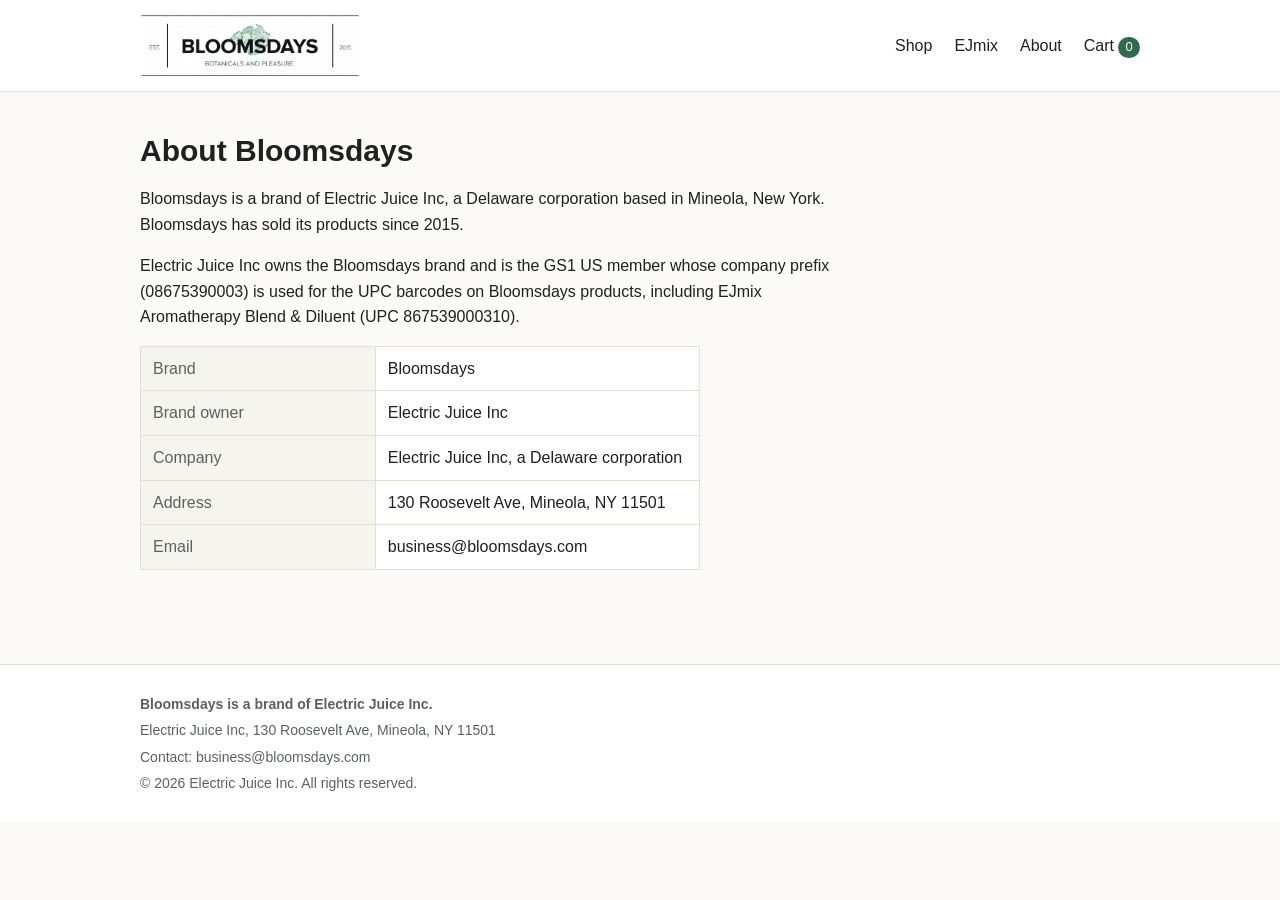
==== about.html @ 743840d2 "Bloomsdays site: EJmix and deodorant balms, checkout under maintenance Co-Authored-By: Claude Opus 5" ====
<!doctype html>
<html lang="en">
<head>
<meta charset="utf-8">
<meta name="viewport" content="width=device-width, initial-scale=1">
<title>About | Bloomsdays</title>
<meta name="description" content="About Bloomsdays, a brand of Electric Juice Inc.">
<link rel="stylesheet" href="assets/site.css">
<script src="assets/cart.js"></script>
</head>
<body>
<header class="site"><div class="wrap">
  <a class="logo" href="index.html"><img src="assets/bloomsdays-logo.jpg" alt="Bloomsdays, est. 2015"></a>
  <nav class="main">
    <a href="index.html">Shop</a>
    <a href="ejmix.html">EJmix</a>
    <a href="about.html">About</a>
    <a class="cart-link" href="cart.html">Cart<span id="cart-count">0</span></a>
  </nav>
</div></header>
<main><div class="wrap">

<div class="intro">
  <h1>About Bloomsdays</h1>
  <p>Bloomsdays is a brand of Electric Juice Inc, a Delaware corporation based in Mineola, New York. Bloomsdays has sold its products since 2015.</p>
  <p>Electric Juice Inc owns the Bloomsdays brand and is the GS1 US member whose company prefix (08675390003) is used for the UPC barcodes on Bloomsdays products, including EJmix Aromatherapy Blend &amp; Diluent (UPC 867539000310).</p>
  <table class="specs">
    <tr><th>Brand</th><td>Bloomsdays</td></tr>
    <tr><th>Brand owner</th><td>Electric Juice Inc</td></tr>
    <tr><th>Company</th><td>Electric Juice Inc, a Delaware corporation</td></tr>
    <tr><th>Address</th><td>130 Roosevelt Ave, Mineola, NY 11501</td></tr>
    <tr><th>Email</th><td>business@bloomsdays.com</td></tr>
  </table>
</div>

</div></main>
<footer class="site"><div class="wrap">
  <p><b>Bloomsdays is a brand of Electric Juice Inc.</b></p>
  <p>Electric Juice Inc, 130 Roosevelt Ave, Mineola, NY 11501</p>
  <p>Contact: business@bloomsdays.com</p>
  <p>&copy; 2026 Electric Juice Inc. All rights reserved.</p>
</div></footer>
</body>
</html>
---- assets/site.css ----
:root {
  --ink: #1d211f;
  --muted: #5b625e;
  --line: #e3e0d6;
  --bg: #fbfaf6;
  --card: #ffffff;
  --green: #2f6b4f;
  --plum: #5a2343;
}
* { box-sizing: border-box; }
body {
  margin: 0;
  background: var(--bg);
  color: var(--ink);
  font: 16px/1.6 -apple-system, BlinkMacSystemFont, "Segoe UI", Helvetica, Arial, sans-serif;
}
a { color: var(--green); }
img { max-width: 100%; height: auto; display: block; }
.wrap { max-width: 1040px; margin: 0 auto; padding: 0 20px; }

header.site { background: #fff; border-bottom: 1px solid var(--line); }
header.site .wrap { display: flex; align-items: center; justify-content: space-between; gap: 16px; padding-block: 14px; flex-wrap: wrap; }
header.site .logo img { width: 220px; }
nav.main { display: flex; gap: 22px; align-items: center; }
nav.main a { color: var(--ink); text-decoration: none; font-weight: 500; }
nav.main a:hover { color: var(--green); }
.cart-link span { display: inline-block; min-width: 22px; padding: 0 6px; margin-left: 4px; border-radius: 11px; background: var(--green); color: #fff; font-size: 13px; text-align: center; }

main { padding-block: 40px 64px; }
h1 { font-size: 30px; line-height: 1.25; margin: 0 0 8px; }
h2 { font-size: 21px; margin: 40px 0 12px; }
.brand-line { color: var(--muted); margin: 0 0 18px; }

.product { display: grid; grid-template-columns: 1fr 1fr; gap: 40px; align-items: start; }
.product .photo { background: #fff; border: 1px solid var(--line); border-radius: 6px; padding: 12px; }
.price { font-size: 26px; font-weight: 600; margin: 6px 0 18px; }
.buy { display: flex; gap: 12px; align-items: center; flex-wrap: wrap; margin-bottom: 10px; }
.buy label { color: var(--muted); font-size: 14px; }
.buy input { width: 64px; padding: 9px; font-size: 16px; border: 1px solid #c9c5b8; border-radius: 4px; }
.btn { display: inline-block; background: var(--green); color: #fff; border: 0; border-radius: 4px; padding: 12px 26px; font-size: 16px; font-weight: 600; cursor: pointer; text-decoration: none; }
.btn:hover { background: #24553e; }
.btn.secondary { background: #fff; color: var(--green); border: 1px solid var(--green); }
.added { color: var(--green); font-weight: 500; min-height: 1.6em; }

ul.bullets { padding-left: 20px; margin: 0; }
ul.bullets li { margin-bottom: 12px; }
ul.bullets b { color: var(--plum); }
.note { font-weight: 600; }

table.specs { border-collapse: collapse; width: 100%; max-width: 560px; background: #fff; }
table.specs th, table.specs td { text-align: left; padding: 9px 12px; border: 1px solid var(--line); vertical-align: top; }
table.specs th { width: 42%; font-weight: 500; color: var(--muted); background: #f6f4ee; }

.panel { background: #fff; border: 1px solid var(--line); border-radius: 6px; padding: 24px; }
.cart-row { display: grid; grid-template-columns: 90px 1fr auto; gap: 16px; align-items: center; padding-block: 12px; border-bottom: 1px solid var(--line); }
.cart-row img { width: 90px; }
.cart-total { display: flex; justify-content: space-between; font-size: 19px; font-weight: 600; padding-top: 16px; }
.actions { display: flex; gap: 12px; flex-wrap: wrap; margin-top: 22px; }
.link-btn { background: none; border: 0; color: var(--green); text-decoration: underline; cursor: pointer; font-size: 14px; padding: 0; }
.notice { border-left: 4px solid var(--plum); background: #fff; padding: 20px 24px; border-radius: 4px; }

footer.site { border-top: 1px solid var(--line); background: #fff; color: var(--muted); font-size: 14px; }
footer.site .wrap { padding-block: 24px; }
footer.site p { margin: 4px 0; }

@media (max-width: 760px) {
  .product { grid-template-columns: 1fr; gap: 24px; }
  h1 { font-size: 25px; }
  header.site .logo img { width: 170px; }
}

.grid { display: grid; grid-template-columns: repeat(auto-fill, minmax(220px, 1fr)); gap: 22px; }
.tile { background: #fff; border: 1px solid var(--line); border-radius: 6px; padding: 14px; text-decoration: none; color: var(--ink); display: flex; flex-direction: column; gap: 6px; }
.tile:hover { border-color: var(--green); }
.tile img { aspect-ratio: 1 / 1; object-fit: contain; width: 100%; }
.tile .b { color: var(--muted); font-size: 13px; }
.tile .n { font-weight: 600; line-height: 1.35; }
.tile .p { margin-top: auto; }
.intro { max-width: 720px; margin-bottom: 30px; }
.featured { margin-bottom: 44px; }
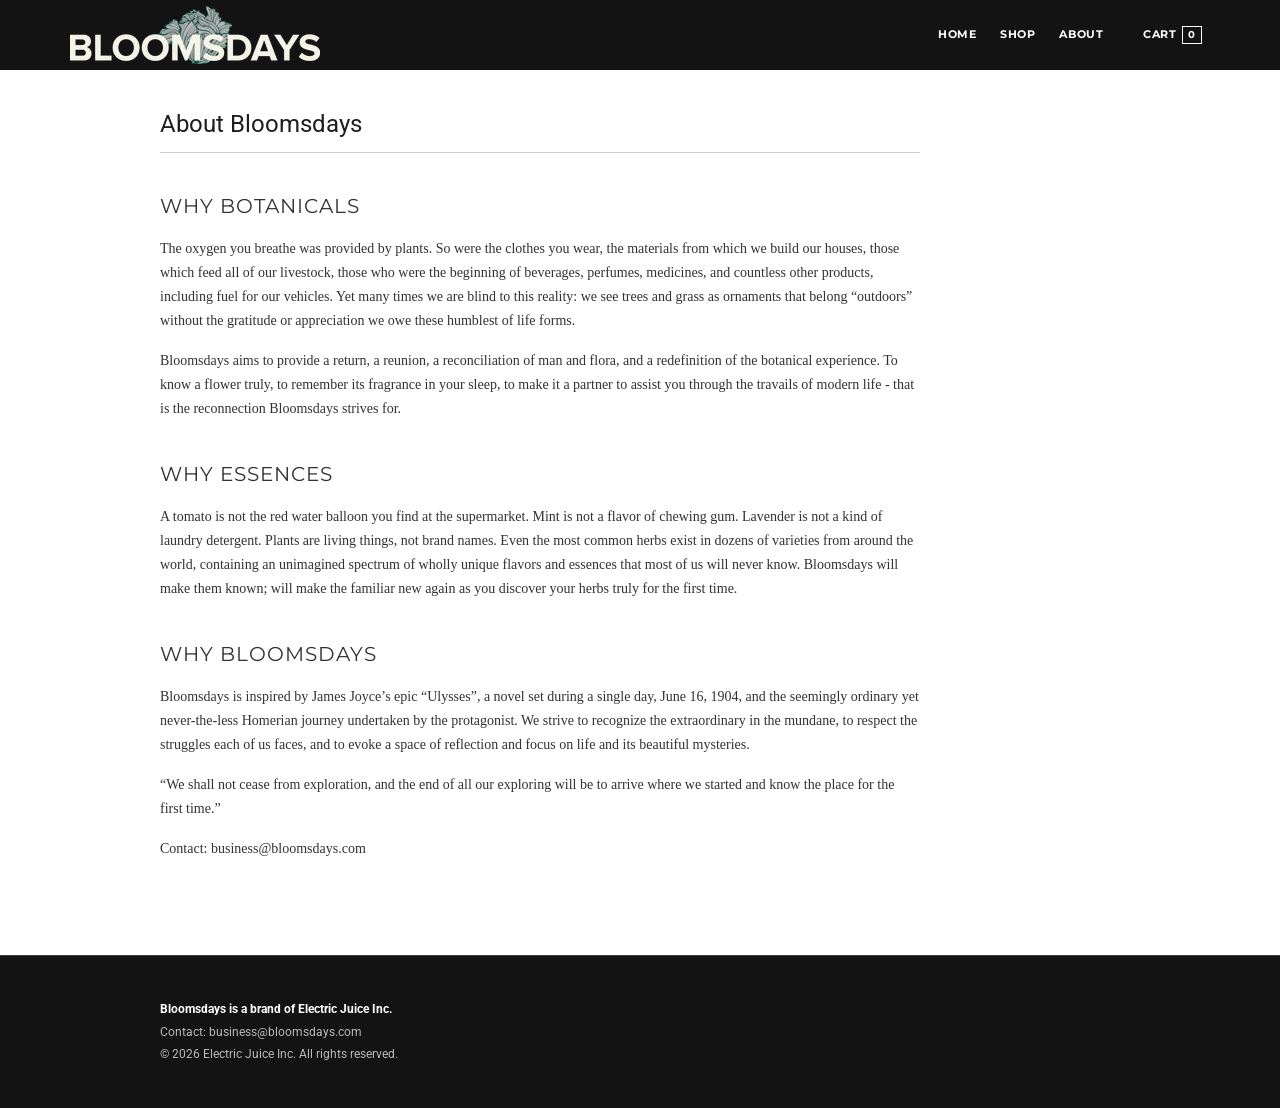
==== commit d58f5ac2: "Restyle to the old Bloomsdays store look with the new copy Old header, logo, fonts and photo grid; H" ====
--- a/about.html
+++ b/about.html
@@ -4,16 +4,19 @@
 <meta charset="utf-8">
 <meta name="viewport" content="width=device-width, initial-scale=1">
 <title>About | Bloomsdays</title>
-<meta name="description" content="About Bloomsdays, a brand of Electric Juice Inc.">
+<meta name="description" content="About Bloomsdays: why botanicals, why essences, why Bloomsdays.">
+<link rel="preconnect" href="https://fonts.googleapis.com">
+<link rel="preconnect" href="https://fonts.gstatic.com" crossorigin>
+<link rel="stylesheet" href="https://fonts.googleapis.com/css2?family=Lato:wght@300;400&family=Montserrat:wght@400;700&family=Roboto:wght@400;500;700&display=swap">
 <link rel="stylesheet" href="assets/site.css">
 <script src="assets/cart.js"></script>
 </head>
 <body>
 <header class="site"><div class="wrap">
-  <a class="logo" href="index.html"><img src="assets/bloomsdays-logo.jpg" alt="Bloomsdays, est. 2015"></a>
+  <a class="logo" href="index.html"><img src="assets/bloomsdays-logo-cream.png" width="250" height="58" alt="Bloomsdays, est. 2015"></a>
   <nav class="main">
-    <a href="index.html">Shop</a>
-    <a href="ejmix.html">EJmix</a>
+    <a href="index.html">Home</a>
+    <a href="ejmix.html">Shop</a>
     <a href="about.html">About</a>
     <a class="cart-link" href="cart.html">Cart<span id="cart-count">0</span></a>
   </nav>
@@ -22,21 +25,20 @@
 
 <div class="intro">
   <h1>About Bloomsdays</h1>
-  <p>Bloomsdays is a brand of Electric Juice Inc, a Delaware corporation based in Mineola, New York. Bloomsdays has sold its products since 2015.</p>
-  <p>Electric Juice Inc owns the Bloomsdays brand and is the GS1 US member whose company prefix (08675390003) is used for the UPC barcodes on Bloomsdays products, including EJmix Aromatherapy Blend &amp; Diluent (UPC 867539000310).</p>
-  <table class="specs">
-    <tr><th>Brand</th><td>Bloomsdays</td></tr>
-    <tr><th>Brand owner</th><td>Electric Juice Inc</td></tr>
-    <tr><th>Company</th><td>Electric Juice Inc, a Delaware corporation</td></tr>
-    <tr><th>Address</th><td>130 Roosevelt Ave, Mineola, NY 11501</td></tr>
-    <tr><th>Email</th><td>business@bloomsdays.com</td></tr>
-  </table>
+  <h2>Why Botanicals</h2>
+  <p>The oxygen you breathe was provided by plants. So were the clothes you wear, the materials from which we build our houses, those which feed all of our livestock, those who were the beginning of beverages, perfumes, medicines, and countless other products, including fuel for our vehicles. Yet many times we are blind to this reality: we see trees and grass as ornaments that belong &ldquo;outdoors&rdquo; without the gratitude or appreciation we owe these humblest of life forms.</p>
+  <p>Bloomsdays aims to provide a return, a reunion, a reconciliation of man and flora, and a redefinition of the botanical experience. To know a flower truly, to remember its fragrance in your sleep, to make it a partner to assist you through the travails of modern life - that is the reconnection Bloomsdays strives for.</p>
+  <h2>Why Essences</h2>
+  <p>A tomato is not the red water balloon you find at the supermarket. Mint is not a flavor of chewing gum. Lavender is not a kind of laundry detergent. Plants are living things, not brand names. Even the most common herbs exist in dozens of varieties from around the world, containing an unimagined spectrum of wholly unique flavors and essences that most of us will never know. Bloomsdays will make them known; will make the familiar new again as you discover your herbs truly for the first time.</p>
+  <h2>Why Bloomsdays</h2>
+  <p>Bloomsdays is inspired by James Joyce&rsquo;s epic &ldquo;Ulysses&rdquo;, a novel set during a single day, June 16, 1904, and the seemingly ordinary yet never-the-less Homerian journey undertaken by the protagonist. We strive to recognize the extraordinary in the mundane, to respect the struggles each of us faces, and to evoke a space of reflection and focus on life and its beautiful mysteries.</p>
+  <p>&ldquo;We shall not cease from exploration, and the end of all our exploring will be to arrive where we started and know the place for the first time.&rdquo;</p>
+  <p>Contact: business@bloomsdays.com</p>
 </div>
 
 </div></main>
 <footer class="site"><div class="wrap">
   <p><b>Bloomsdays is a brand of Electric Juice Inc.</b></p>
-  <p>Electric Juice Inc, 130 Roosevelt Ave, Mineola, NY 11501</p>
   <p>Contact: business@bloomsdays.com</p>
   <p>&copy; 2026 Electric Juice Inc. All rights reserved.</p>
 </div></footer>
--- a/assets/site.css
+++ b/assets/site.css
@@ -1,80 +1,239 @@
+/* Bloomsdays, restyled after the archived BigCommerce "ClassicNext" store. */
 :root {
-  --ink: #1d211f;
-  --muted: #5b625e;
-  --line: #e3e0d6;
-  --bg: #fbfaf6;
-  --card: #ffffff;
-  --green: #2f6b4f;
-  --plum: #5a2343;
+  --ink: #333333;
+  --title: #1e1e1e;
+  --muted: #7f7f7f;
+  --line: #cccccc;
+  --line-soft: #e3e3e3;
+  --bar: #131313;
+  --link-hover: #57698f;
+  --notice: #ffd46f;
 }
 * { box-sizing: border-box; }
+html { -webkit-text-size-adjust: 100%; }
 body {
   margin: 0;
-  background: var(--bg);
+  background: #fff;
   color: var(--ink);
-  font: 16px/1.6 -apple-system, BlinkMacSystemFont, "Segoe UI", Helvetica, Arial, sans-serif;
-}
-a { color: var(--green); }
+  font: 14px/1.55 Roboto, Helvetica, Arial, sans-serif;
+}
+a { color: #000; }
+a:hover { color: var(--link-hover); }
 img { max-width: 100%; height: auto; display: block; }
-.wrap { max-width: 1040px; margin: 0 auto; padding: 0 20px; }
-
-header.site { background: #fff; border-bottom: 1px solid var(--line); }
-header.site .wrap { display: flex; align-items: center; justify-content: space-between; gap: 16px; padding-block: 14px; flex-wrap: wrap; }
-header.site .logo img { width: 220px; }
-nav.main { display: flex; gap: 22px; align-items: center; }
-nav.main a { color: var(--ink); text-decoration: none; font-weight: 500; }
-nav.main a:hover { color: var(--green); }
-.cart-link span { display: inline-block; min-width: 22px; padding: 0 6px; margin-left: 4px; border-radius: 11px; background: var(--green); color: #fff; font-size: 13px; text-align: center; }
-
-main { padding-block: 40px 64px; }
-h1 { font-size: 30px; line-height: 1.25; margin: 0 0 8px; }
-h2 { font-size: 21px; margin: 40px 0 12px; }
-.brand-line { color: var(--muted); margin: 0 0 18px; }
-
-.product { display: grid; grid-template-columns: 1fr 1fr; gap: 40px; align-items: start; }
-.product .photo { background: #fff; border: 1px solid var(--line); border-radius: 6px; padding: 12px; }
-.price { font-size: 26px; font-weight: 600; margin: 6px 0 18px; }
+.wrap { max-width: 1000px; width: 100%; margin: 0 auto; padding: 0 20px; }
+h1, h2, h3, h4 { color: var(--title); font-family: Roboto, Helvetica, Arial, sans-serif; font-weight: 400; }
+h1 { font-size: 24px; line-height: 28px; margin: 0 0 12px; }
+h2 {
+  font: 400 20px/1.3 Montserrat, Roboto, Georgia, serif;
+  text-transform: uppercase; letter-spacing: 0.05em; color: #323232;
+  margin: 40px 0 18px;
+}
+.brand-line { color: var(--muted); margin: 0 0 14px; }
+
+/* ---------- header ---------- */
+header.site { background: var(--bar); }
+header.site .wrap {
+  max-width: 1180px;
+  display: flex; align-items: center; justify-content: space-between;
+  gap: 8px 24px; flex-wrap: wrap;
+  padding-block: 6px 6px; min-height: 70px;
+}
+header.site .logo img { width: 250px; height: auto; }
+nav.main { display: flex; flex-wrap: wrap; align-items: center; gap: 4px 8px; margin-left: auto; }
+nav.main a {
+  color: #fff; text-decoration: none;
+  font: 700 11px/19px Montserrat, Roboto, Georgia, serif;
+  text-transform: uppercase; letter-spacing: 0.05em; word-spacing: 0.05em;
+  padding: 2px 8px; border-bottom: 1px solid transparent;
+}
+nav.main a:hover { color: #fff; border-bottom-color: #fff; }
+nav.main a.cart-link { margin-left: 16px; }
+.cart-link span {
+  display: inline-block; min-width: 18px; margin-left: 6px; padding: 0 5px;
+  border: 1px solid #fff; color: #fff; font-size: 10px; line-height: 16px; text-align: center;
+}
+
+main { padding-block: 0 64px; }
+main > .wrap { padding-top: 40px; }
+
+/* ---------- hero (home) ---------- */
+.hero {
+  position: relative; color: #fff; text-align: center;
+  background: #222 url("old/hero-beach.jpg") center / cover no-repeat;
+  min-height: 420px; display: flex; align-items: center; justify-content: center;
+  padding: 56px 20px;
+}
+.hero::before { content: ""; position: absolute; inset: 0; background: rgba(0, 0, 0, 0.45); }
+.hero .inner { position: relative; max-width: 700px; }
+.hero h1 {
+  font: 300 clamp(34px, 7vw, 64px)/1.15 Lato, Roboto, sans-serif;
+  text-transform: uppercase; letter-spacing: 0.12em; color: #fff; margin: 0 0 10px;
+}
+.hero p {
+  font: 300 clamp(16px, 2.6vw, 20px)/1.4 Lato, Roboto, sans-serif;
+  text-shadow: 0 0 0.5em #000; margin: 0 0 28px; color: #fff;
+}
+.btn.light { background: transparent; color: #fff; border-color: #fff; }
+.btn.light:hover { background: #fff; color: #000; }
+
+.intro-line {
+  max-width: 760px; margin: 0 auto; padding: 0 0 40px; text-align: center;
+  font: 14px/24px Georgia, "Times New Roman", serif; color: #323232;
+}
+hr.rule { border: 0; border-top: 1px solid var(--line); margin: 0; }
+
+/* old-style photo grid: two small tiles plus one large */
+.photo-grid {
+  display: grid; grid-template-columns: 1fr 1fr 2fr; gap: 12px;
+  padding-block: 45px;
+}
+.photo-grid img { width: 100%; height: 100%; object-fit: cover; aspect-ratio: 1 / 1; }
+.photo-grid .big { grid-column: 3; aspect-ratio: auto; min-height: 100%; }
+.photo-grid .big img { aspect-ratio: 2 / 1; }
+
+/* ---------- buttons ---------- */
+.btn {
+  display: inline-block; background: #000; color: #fff; border: 1px solid transparent; border-radius: 0;
+  padding: 9px 29px; font: 700 11px/17px Roboto, Helvetica, sans-serif;
+  text-transform: uppercase; letter-spacing: 0.1em; text-decoration: none; cursor: pointer;
+  transition: all 0.5s ease;
+}
+.btn:hover { background: var(--link-hover); color: #fff; }
+.btn.secondary { background: #fff; color: #000; border-color: #000; padding: 10px 29px; }
+.btn.secondary:hover { background: #000; color: #fff; }
+.btn.light:hover { background: #fff; color: #000; }
+
+/* ---------- product price, buy ---------- */
+.price { font-size: 18px; font-weight: 700; letter-spacing: -0.02em; color: var(--title); margin: 6px 0 18px; }
 .buy { display: flex; gap: 12px; align-items: center; flex-wrap: wrap; margin-bottom: 10px; }
-.buy label { color: var(--muted); font-size: 14px; }
-.buy input { width: 64px; padding: 9px; font-size: 16px; border: 1px solid #c9c5b8; border-radius: 4px; }
-.btn { display: inline-block; background: var(--green); color: #fff; border: 0; border-radius: 4px; padding: 12px 26px; font-size: 16px; font-weight: 600; cursor: pointer; text-decoration: none; }
-.btn:hover { background: #24553e; }
-.btn.secondary { background: #fff; color: var(--green); border: 1px solid var(--green); }
-.added { color: var(--green); font-weight: 500; min-height: 1.6em; }
-
-ul.bullets { padding-left: 20px; margin: 0; }
+.buy label { font-weight: 700; color: var(--title); }
+.buy input, .cart-row input {
+  width: 64px; padding: 8px; font: 12px Arial, sans-serif; border: 1px solid var(--line); border-radius: 0;
+}
+.added { min-height: 1.6em; font-weight: 500; }
+
+.product { display: grid; grid-template-columns: 5fr 7fr; gap: 20px 30px; align-items: start; }
+.product h1 { color: var(--title); }
+.product .photo { border: 1px solid var(--line-soft); padding: 10px; background: #fff; }
+
+/* ---------- shop layout: sidebar + content ---------- */
+.shop { display: grid; grid-template-columns: 19% 1fr; gap: 0 3%; align-items: start; }
+.side { grid-column: 1; }
+.content { grid-column: 2; min-width: 0; }
+.side h4 {
+  font: 700 13px/20px Montserrat, Roboto, Georgia, serif; text-transform: uppercase; letter-spacing: 0.05em;
+  color: #000; margin: 0 0 12px; padding-bottom: 10px; border-bottom: 1px solid #000;
+}
+.side ul { list-style: none; margin: 0; padding: 0; }
+.side li { border-bottom: 1px dotted var(--line); padding: 10px 0; }
+.side li a { font: 400 12px/1.4 Roboto, Helvetica, sans-serif; color: #000; text-decoration: none; text-transform: uppercase; letter-spacing: 0.03em; }
+.side li a:hover { color: var(--link-hover); }
+.side-banner { margin-top: 30px; }
+.side-banner img { width: 100%; aspect-ratio: 4 / 5; object-fit: cover; }
+
+.crumbs {
+  margin: 0 0 22px; padding: 0 0 10px; border-bottom: 1px solid var(--line-soft);
+  font: 400 11px/1.6 Montserrat, Roboto, sans-serif; text-transform: uppercase; letter-spacing: 0.08em; color: var(--muted);
+}
+.crumbs a { color: var(--muted); text-decoration: none; }
+.crumbs a:hover { color: #000; }
+.crumbs span.sep { margin: 0 8px; }
+
+/* ---------- tabs (both panels stay visible without JS) ---------- */
+.tabs { margin-top: 40px; }
+.tab-nav { list-style: none; margin: 0 0 24px; padding: 0; display: flex; flex-wrap: wrap; position: relative; }
+.tab-nav::after { content: ""; position: absolute; left: 0; right: 0; bottom: 0; height: 1px; background: var(--line); }
+.tab-nav li { margin: 0; }
+.tab-nav a {
+  display: block; padding: 12px 20px; font: 700 11px/1 Montserrat, Roboto, sans-serif;
+  text-transform: uppercase; letter-spacing: 0.1em; color: var(--muted); text-decoration: none;
+  border: 1px solid var(--line); border-left: 0; background: #fff; position: relative; z-index: 1;
+}
+.tab-nav li:first-child a { border-left: 1px solid var(--line); }
+.tab-nav a:hover, .tab-nav a.selected { color: #fff; background: var(--bar); border-color: var(--bar); }
+.tabs.js .tab-panel { display: none; }
+.tabs.js .tab-panel.selected { display: block; }
+.tab-panel h2 { margin: 24px 0 12px; font-size: 16px; }
+.tab-panel h2:first-child { margin-top: 0; }
+.tab-panel p { margin: 0 0 14px; }
+.tabs:not(.js) .tab-panel + .tab-panel { margin-top: 28px; }
+
+ul.bullets { padding-left: 20px; margin: 0 0 18px; }
 ul.bullets li { margin-bottom: 12px; }
-ul.bullets b { color: var(--plum); }
-.note { font-weight: 600; }
-
-table.specs { border-collapse: collapse; width: 100%; max-width: 560px; background: #fff; }
-table.specs th, table.specs td { text-align: left; padding: 9px 12px; border: 1px solid var(--line); vertical-align: top; }
-table.specs th { width: 42%; font-weight: 500; color: var(--muted); background: #f6f4ee; }
-
-.panel { background: #fff; border: 1px solid var(--line); border-radius: 6px; padding: 24px; }
-.cart-row { display: grid; grid-template-columns: 90px 1fr auto; gap: 16px; align-items: center; padding-block: 12px; border-bottom: 1px solid var(--line); }
+ul.bullets b { color: var(--title); }
+.note { font-weight: 700; }
+
+table.specs { border-collapse: collapse; width: 100%; max-width: 640px; background: #fff; }
+table.specs th, table.specs td { text-align: left; padding: 9px 12px; border: 1px solid var(--line-soft); vertical-align: top; color: #323232; }
+table.specs th { width: 34%; font-weight: 700; color: var(--title); background: #f7f7f7; }
+
+/* ---------- home: featured + balm tiles ---------- */
+.featured { display: grid; grid-template-columns: 5fr 7fr; gap: 20px 30px; align-items: center; padding-block: 45px; border-bottom: 1px solid var(--line); margin: 0 0 10px; }
+.featured .photo { border: 1px solid var(--line-soft); padding: 10px; }
+.featured h2 { font: 400 22px/1.3 Montserrat, Roboto, serif; letter-spacing: 0.05em; text-transform: uppercase; }
+.featured .price { margin-bottom: 18px; }
+.grid { display: grid; grid-template-columns: repeat(auto-fill, minmax(210px, 1fr)); gap: 24px 20px; }
+.tile { border: 1px solid var(--line-soft); padding: 14px; text-decoration: none; color: var(--ink); display: flex; flex-direction: column; gap: 6px; background: #fff; }
+.tile:hover { border-color: #000; color: var(--ink); }
+.tile img { aspect-ratio: 1 / 1; object-fit: contain; width: 100%; }
+.tile .b { color: var(--muted); font-size: 12px; }
+.tile .n { font-weight: 500; line-height: 1.35; color: var(--title); }
+.tile .p { margin-top: auto; font-weight: 700; color: var(--title); }
+
+/* ---------- about / cart / checkout ---------- */
+.intro { max-width: 760px; margin-bottom: 30px; }
+.intro p { font: 14px/24px Georgia, "Times New Roman", serif; color: #323232; margin: 0 0 16px; }
+.intro h1 { padding-bottom: 14px; border-bottom: 1px solid var(--line); margin-bottom: 20px; }
+.panel { border: 1px solid var(--line); padding: 24px; background: #fff; }
+.cart-row { display: grid; grid-template-columns: 90px 1fr auto; gap: 16px; align-items: center; padding-block: 12px; border-bottom: 1px dotted var(--line); }
 .cart-row img { width: 90px; }
-.cart-total { display: flex; justify-content: space-between; font-size: 19px; font-weight: 600; padding-top: 16px; }
+.cart-row a { font-weight: 500; }
+.cart-total { display: flex; justify-content: space-between; font-size: 18px; font-weight: 700; padding-top: 16px; color: var(--title); }
 .actions { display: flex; gap: 12px; flex-wrap: wrap; margin-top: 22px; }
-.link-btn { background: none; border: 0; color: var(--green); text-decoration: underline; cursor: pointer; font-size: 14px; padding: 0; }
-.notice { border-left: 4px solid var(--plum); background: #fff; padding: 20px 24px; border-radius: 4px; }
-
-footer.site { border-top: 1px solid var(--line); background: #fff; color: var(--muted); font-size: 14px; }
-footer.site .wrap { padding-block: 24px; }
+.link-btn { background: none; border: 0; color: #000; text-decoration: underline; cursor: pointer; font-size: 12px; padding: 0; }
+.link-btn:hover { color: var(--link-hover); }
+main > .wrap > h1 { padding-bottom: 14px; border-bottom: 1px solid var(--line); margin-bottom: 24px; }
+.notice {
+  background: var(--notice); color: #000; padding: 14px 18px; margin: 0 0 25px;
+}
+.notice h2 { font: 700 11px/23px Roboto, sans-serif; letter-spacing: 0.1em; text-transform: uppercase; color: #000; margin: 0 0 4px; }
+.notice p { margin: 0 0 8px; color: #000; }
+
+/* ---------- footer ---------- */
+footer.site { background: var(--bar); border-top: 1px solid #424242; color: #bbb; font-size: 12px; }
+footer.site .wrap { padding-block: 40px; }
 footer.site p { margin: 4px 0; }
-
+footer.site b { color: #fff; font-weight: 700; }
+footer.site a { color: #bbb; }
+footer.site a:hover { color: #fff; }
+
+/* ---------- small screens ---------- */
 @media (max-width: 760px) {
-  .product { grid-template-columns: 1fr; gap: 24px; }
-  h1 { font-size: 25px; }
-  header.site .logo img { width: 170px; }
-}
-
-.grid { display: grid; grid-template-columns: repeat(auto-fill, minmax(220px, 1fr)); gap: 22px; }
-.tile { background: #fff; border: 1px solid var(--line); border-radius: 6px; padding: 14px; text-decoration: none; color: var(--ink); display: flex; flex-direction: column; gap: 6px; }
-.tile:hover { border-color: var(--green); }
-.tile img { aspect-ratio: 1 / 1; object-fit: contain; width: 100%; }
-.tile .b { color: var(--muted); font-size: 13px; }
-.tile .n { font-weight: 600; line-height: 1.35; }
-.tile .p { margin-top: auto; }
-.intro { max-width: 720px; margin-bottom: 30px; }
-.featured { margin-bottom: 44px; }
+  header.site .wrap { justify-content: center; padding-block: 10px; }
+  header.site .logo img { width: 200px; }
+  nav.main { margin-left: 0; justify-content: center; }
+  nav.main a.cart-link { margin-left: 0; }
+  .hero { min-height: 340px; }
+  .photo-grid { grid-template-columns: 1fr 1fr; padding-block: 30px; }
+  .photo-grid .big { grid-column: 1 / -1; }
+  .shop { display: flex; flex-direction: column; }
+  .content { order: 1; width: 100%; }
+  .side { order: 2; width: 100%; margin-top: 40px; }
+  .side-banner img { aspect-ratio: 16 / 9; }
+  .product, .featured { grid-template-columns: 1fr; }
+  .tab-nav { display: block; }
+  .tab-nav a, .tab-nav li:first-child a { border-left: 1px solid var(--line); border-top: 0; padding: 13px 10px; }
+  .tab-nav li:first-child a { border-top: 1px solid var(--line); }
+  .tab-nav a:hover, .tab-nav a.selected { border-color: var(--bar); }
+  .tab-nav::after { display: none; }
+  .cart-row { grid-template-columns: 70px 1fr; }
+  .cart-row img { width: 70px; }
+  .cart-row > div:last-child { grid-column: 2; }
+  table.specs th { width: 38%; }
+  .buy { gap: 8px; }
+}
+
+/* Old-store style info rows under the price (SKU / Weight style) */
+dl.meta-rows { display: grid; grid-template-columns: max-content 1fr; gap: 6px 12px; margin: 0 0 18px; font-size: 13px; }
+dl.meta-rows dt { font-weight: 700; color: var(--title); margin: 0; }
+dl.meta-rows dd { margin: 0; color: #555; font-style: italic; }
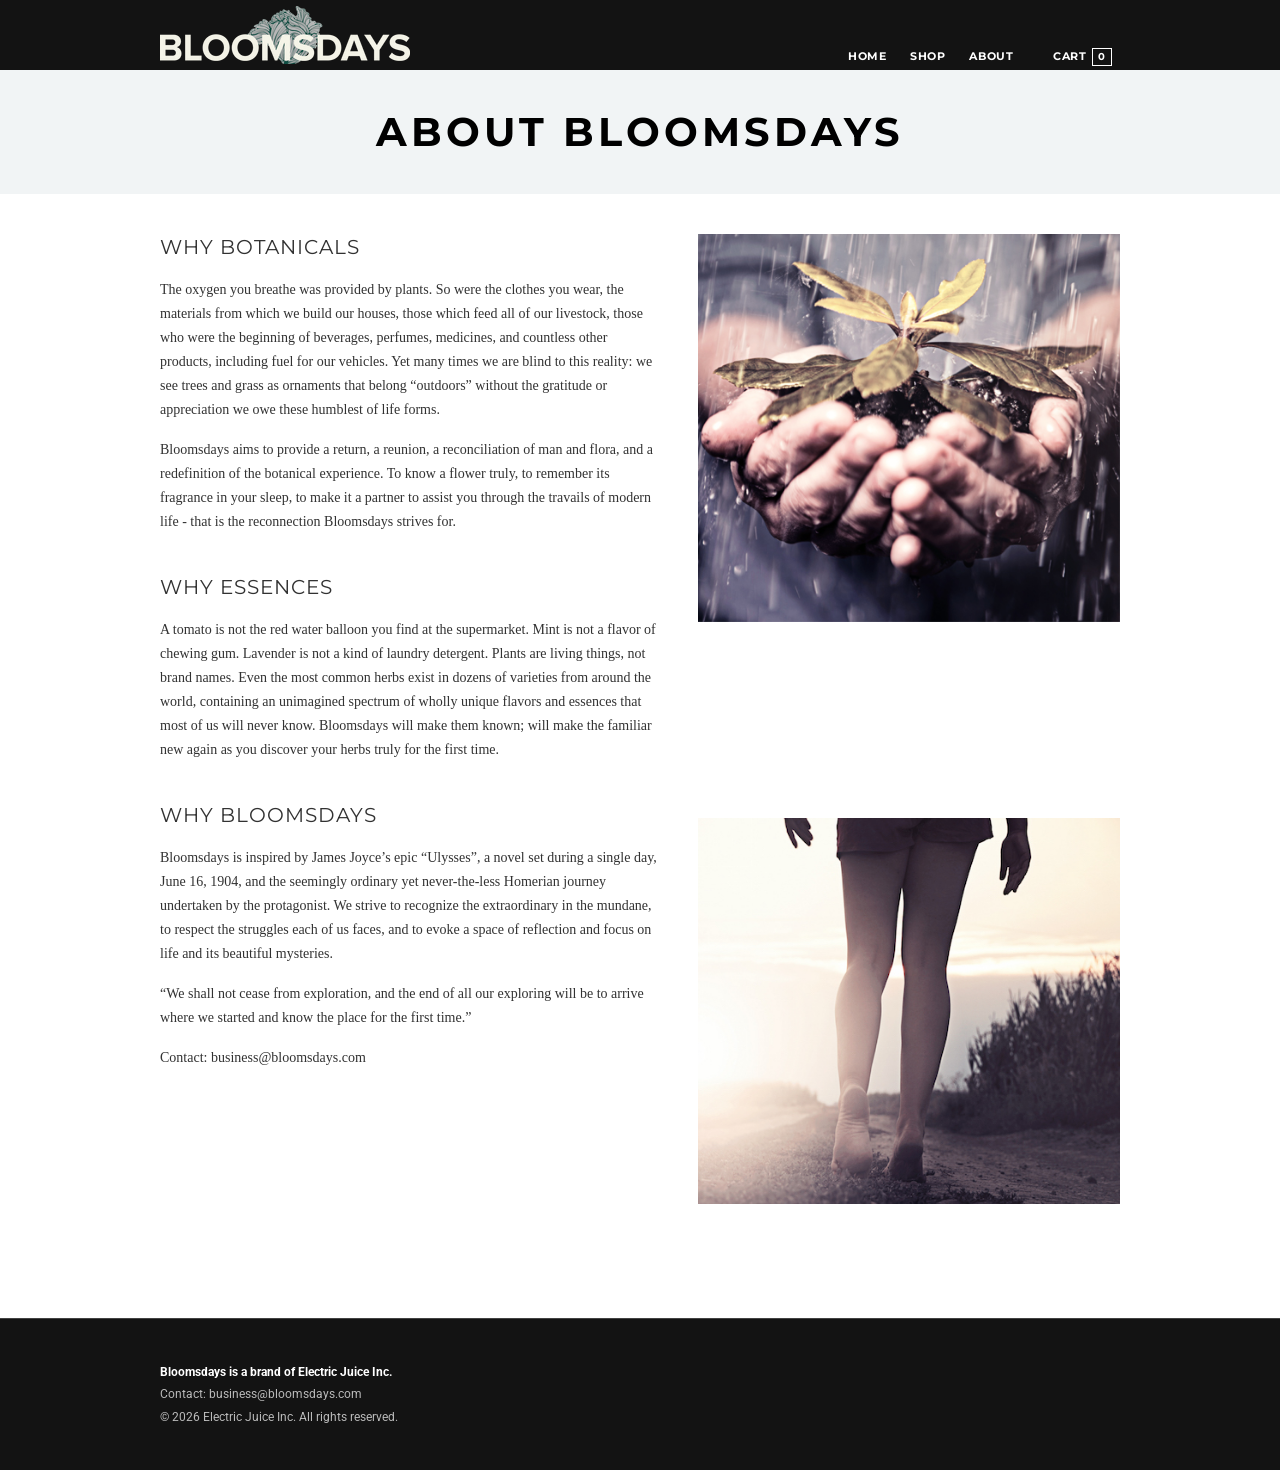
==== commit 1ac1eba1: "Organic restyle pass 2: old-store mosaic, cut-outs, editorial block, About photos, layout fixes Co-A" ====
--- a/about.html
+++ b/about.html
@@ -8,12 +8,13 @@
 <link rel="preconnect" href="https://fonts.googleapis.com">
 <link rel="preconnect" href="https://fonts.gstatic.com" crossorigin>
 <link rel="stylesheet" href="https://fonts.googleapis.com/css2?family=Lato:wght@300;400&family=Montserrat:wght@400;700&family=Roboto:wght@400;500;700&display=swap">
-<link rel="stylesheet" href="assets/site.css">
-<script src="assets/cart.js"></script>
+<link rel="icon" type="image/png" href="assets/favicon.png">
+<link rel="stylesheet" href="assets/site.css?v=4">
+<script src="assets/cart.js?v=4"></script>
 </head>
 <body>
 <header class="site"><div class="wrap">
-  <a class="logo" href="index.html"><img src="assets/bloomsdays-logo-cream.png" width="250" height="58" alt="Bloomsdays, est. 2015"></a>
+  <a class="logo" href="index.html"><img src="assets/bloomsdays-logo-cream.png" width="250" height="58" alt="Bloomsdays"></a>
   <nav class="main">
     <a href="index.html">Home</a>
     <a href="ejmix.html">Shop</a>
@@ -21,15 +22,17 @@
     <a class="cart-link" href="cart.html">Cart<span id="cart-count">0</span></a>
   </nav>
 </div></header>
-<main><div class="wrap">
+<main><div class="title-band"><div class="wrap"><h1>About Bloomsdays</h1></div></div>
+<div class="wrap">
 
 <div class="intro">
-  <h1>About Bloomsdays</h1>
+  <img class="float fade" src="assets/old/hands-seedling.jpg" alt="Cupped hands holding a seedling in the rain" loading="lazy">
   <h2>Why Botanicals</h2>
   <p>The oxygen you breathe was provided by plants. So were the clothes you wear, the materials from which we build our houses, those which feed all of our livestock, those who were the beginning of beverages, perfumes, medicines, and countless other products, including fuel for our vehicles. Yet many times we are blind to this reality: we see trees and grass as ornaments that belong &ldquo;outdoors&rdquo; without the gratitude or appreciation we owe these humblest of life forms.</p>
   <p>Bloomsdays aims to provide a return, a reunion, a reconciliation of man and flora, and a redefinition of the botanical experience. To know a flower truly, to remember its fragrance in your sleep, to make it a partner to assist you through the travails of modern life - that is the reconnection Bloomsdays strives for.</p>
   <h2>Why Essences</h2>
   <p>A tomato is not the red water balloon you find at the supermarket. Mint is not a flavor of chewing gum. Lavender is not a kind of laundry detergent. Plants are living things, not brand names. Even the most common herbs exist in dozens of varieties from around the world, containing an unimagined spectrum of wholly unique flavors and essences that most of us will never know. Bloomsdays will make them known; will make the familiar new again as you discover your herbs truly for the first time.</p>
+  <img class="float fade" src="assets/old/legs-beach.jpg" alt="Bare feet walking on a sandy path at sunset" loading="lazy">
   <h2>Why Bloomsdays</h2>
   <p>Bloomsdays is inspired by James Joyce&rsquo;s epic &ldquo;Ulysses&rdquo;, a novel set during a single day, June 16, 1904, and the seemingly ordinary yet never-the-less Homerian journey undertaken by the protagonist. We strive to recognize the extraordinary in the mundane, to respect the struggles each of us faces, and to evoke a space of reflection and focus on life and its beautiful mysteries.</p>
   <p>&ldquo;We shall not cease from exploration, and the end of all our exploring will be to arrive where we started and know the place for the first time.&rdquo;</p>
--- a/assets/site.css
+++ b/assets/site.css
@@ -13,6 +13,7 @@
 html { -webkit-text-size-adjust: 100%; }
 body {
   margin: 0;
+  display: flex; flex-direction: column; min-height: 100vh;
   background: #fff;
   color: var(--ink);
   font: 14px/1.55 Roboto, Helvetica, Arial, sans-serif;
@@ -22,7 +23,11 @@
 img { max-width: 100%; height: auto; display: block; }
 .wrap { max-width: 1000px; width: 100%; margin: 0 auto; padding: 0 20px; }
 h1, h2, h3, h4 { color: var(--title); font-family: Roboto, Helvetica, Arial, sans-serif; font-weight: 400; }
-h1 { font-size: 24px; line-height: 28px; margin: 0 0 12px; }
+h1 {
+  font: 400 22px/1.3 Montserrat, Roboto, Georgia, serif;
+  text-transform: uppercase; letter-spacing: 0.05em; color: #323232;
+  margin: 0 0 12px;
+}
 h2 {
   font: 400 20px/1.3 Montserrat, Roboto, Georgia, serif;
   text-transform: uppercase; letter-spacing: 0.05em; color: #323232;
@@ -31,15 +36,15 @@
 .brand-line { color: var(--muted); margin: 0 0 14px; }
 
 /* ---------- header ---------- */
-header.site { background: var(--bar); }
+header.site { background: var(--bar); flex-shrink: 0; }
 header.site .wrap {
-  max-width: 1180px;
-  display: flex; align-items: center; justify-content: space-between;
+  display: flex; align-items: flex-end; justify-content: space-between;
   gap: 8px 24px; flex-wrap: wrap;
   padding-block: 6px 6px; min-height: 70px;
 }
+header.site .logo { display: block; }
 header.site .logo img { width: 250px; height: auto; }
-nav.main { display: flex; flex-wrap: wrap; align-items: center; gap: 4px 8px; margin-left: auto; }
+nav.main { display: flex; flex-wrap: wrap; align-items: center; gap: 4px 8px; margin-left: auto; margin-bottom: -5px; }
 nav.main a {
   color: #fff; text-decoration: none;
   font: 700 11px/19px Montserrat, Roboto, Georgia, serif;
@@ -53,43 +58,93 @@
   border: 1px solid #fff; color: #fff; font-size: 10px; line-height: 16px; text-align: center;
 }
 
-main { padding-block: 0 64px; }
+main { flex: 1 0 auto; padding-block: 0 64px; }
 main > .wrap { padding-top: 40px; }
+.home main > .wrap { padding-top: 0; }
+
+/* ---------- inner-page title band (old .mainTitHead) ---------- */
+.title-band { background: #f1f4f5; padding: 38px 0; text-align: center; }
+.title-band h1, .title-band .band-title {
+  font: 700 40px/1.2 Montserrat, Roboto, Georgia, serif;
+  text-transform: uppercase; letter-spacing: 0.1em; color: #000; margin: 0;
+}
 
 /* ---------- hero (home) ---------- */
 .hero {
   position: relative; color: #fff; text-align: center;
-  background: #222 url("old/hero-beach.jpg") center / cover no-repeat;
-  min-height: 420px; display: flex; align-items: center; justify-content: center;
-  padding: 56px 20px;
-}
-.hero::before { content: ""; position: absolute; inset: 0; background: rgba(0, 0, 0, 0.45); }
+  background: #222 url("old/grid-sunflare.jpg") center 34% / cover no-repeat;
+  aspect-ratio: 4.7 / 1; min-height: 300px; flex-shrink: 0;
+  display: flex; align-items: center; justify-content: center;
+  padding: 30px 20px;
+}
+@media (min-width: 761px) {
+  .hero { background-size: cover; background-position: center 34%; }
+}
+.hero::before { content: ""; position: absolute; inset: 0; background: rgba(0, 0, 0, 0.2); }
 .hero .inner { position: relative; max-width: 700px; }
 .hero h1 {
-  font: 300 clamp(34px, 7vw, 64px)/1.15 Lato, Roboto, sans-serif;
-  text-transform: uppercase; letter-spacing: 0.12em; color: #fff; margin: 0 0 10px;
+  font: 300 clamp(34px, 2.8vw, 40px)/1.2 Lato, Roboto, sans-serif;
+  text-transform: uppercase; letter-spacing: 1px; color: #fff; margin: 0 0 8px;
+  text-shadow: 0 0 0.6em rgba(0, 0, 0, 0.35);
 }
 .hero p {
   font: 300 clamp(16px, 2.6vw, 20px)/1.4 Lato, Roboto, sans-serif;
-  text-shadow: 0 0 0.5em #000; margin: 0 0 28px; color: #fff;
+  text-shadow: 0 0 0.5em #000; margin: 0 0 22px; color: #fff;
 }
 .btn.light { background: transparent; color: #fff; border-color: #fff; }
 .btn.light:hover { background: #fff; color: #000; }
 
 .intro-line {
-  max-width: 760px; margin: 0 auto; padding: 0 0 40px; text-align: center;
+  max-width: 760px; margin: 0 auto; padding: 40px 0 40px; text-align: center;
   font: 14px/24px Georgia, "Times New Roman", serif; color: #323232;
 }
 hr.rule { border: 0; border-top: 1px solid var(--line); margin: 0; }
 
-/* old-style photo grid: two small tiles plus one large */
+/* old-style five-image mosaic: 2x2 small tiles plus one tall */
 .photo-grid {
   display: grid; grid-template-columns: 1fr 1fr 2fr; gap: 12px;
-  padding-block: 45px;
-}
-.photo-grid img { width: 100%; height: 100%; object-fit: cover; aspect-ratio: 1 / 1; }
-.photo-grid .big { grid-column: 3; aspect-ratio: auto; min-height: 100%; }
-.photo-grid .big img { aspect-ratio: 2 / 1; }
+  padding-block: 40px 45px;
+}
+.photo-grid img { width: 100%; height: 100%; object-fit: cover; aspect-ratio: 235 / 215; }
+.photo-grid .big { grid-column: 3; grid-row: 1 / 3; }
+.photo-grid .big img { aspect-ratio: auto; }
+
+/* ---------- category cut-out row (old .block-Info) ---------- */
+.cutouts {
+  display: grid; grid-template-columns: repeat(3, 1fr); gap: 20px;
+  text-align: center; padding-block: 45px; border-top: 1px solid var(--line);
+}
+.cutouts a { display: block; text-decoration: none; color: #323232; }
+.cutouts img { width: 100%; max-width: 300px; margin: 0 auto; aspect-ratio: 490 / 450; object-fit: contain; }
+.cutouts h3 {
+  font: 400 26px/1.2 Montserrat, Roboto, serif; text-transform: uppercase; letter-spacing: 0.1em;
+  color: #323232; margin: 0; padding: 30px 0 10px;
+}
+.cutouts a:hover h3 { color: var(--link-hover); }
+
+/* ---------- editorial block (old .block-banner-home) ---------- */
+.editorial {
+  display: grid; grid-template-columns: 1fr 1fr; gap: 20px 4%; align-items: center;
+  padding: clamp(60px, 9vw, 120px) clamp(0px, 4vw, 60px) clamp(50px, 7vw, 100px);
+  border-top: 1px solid var(--line);
+}
+.editorial img { width: 100%; }
+.editorial .copy { text-align: center; }
+.editorial h2 {
+  font: 400 20px/1.3 Montserrat, Roboto, serif; letter-spacing: 0.05em;
+  position: relative; padding-bottom: 27px; margin: 0 0 25px;
+}
+.editorial h2::after {
+  content: ""; position: absolute; bottom: 0; left: 50%; margin-left: -30px; width: 60px; height: 2px; background: #000;
+}
+.editorial p { font: 14px/24px Georgia, "Times New Roman", serif; color: #323232; margin: 0 0 24px; }
+
+/* ---------- scroll fade-in (content stays visible without JS) ---------- */
+html.js .fade { opacity: 0; transform: translateY(18px); transition: opacity 0.8s ease, transform 0.8s ease; }
+html.js .fade.in { opacity: 1; transform: none; }
+@media (prefers-reduced-motion: reduce) {
+  html.js .fade { opacity: 1; transform: none; transition: none; }
+}
 
 /* ---------- buttons ---------- */
 .btn {
@@ -110,11 +165,11 @@
 .buy input, .cart-row input {
   width: 64px; padding: 8px; font: 12px Arial, sans-serif; border: 1px solid var(--line); border-radius: 0;
 }
-.added { min-height: 1.6em; font-weight: 500; }
+.added { min-height: 1.6em; font-weight: 500; margin: 2px 0 0; }
 
 .product { display: grid; grid-template-columns: 5fr 7fr; gap: 20px 30px; align-items: start; }
 .product h1 { color: var(--title); }
-.product .photo { border: 1px solid var(--line-soft); padding: 10px; background: #fff; }
+.product .photo { background: #fff; }
 
 /* ---------- shop layout: sidebar + content ---------- */
 .shop { display: grid; grid-template-columns: 19% 1fr; gap: 0 3%; align-items: start; }
@@ -140,7 +195,7 @@
 .crumbs span.sep { margin: 0 8px; }
 
 /* ---------- tabs (both panels stay visible without JS) ---------- */
-.tabs { margin-top: 40px; }
+.tabs { margin-top: 0; }
 .tab-nav { list-style: none; margin: 0 0 24px; padding: 0; display: flex; flex-wrap: wrap; position: relative; }
 .tab-nav::after { content: ""; position: absolute; left: 0; right: 0; bottom: 0; height: 1px; background: var(--line); }
 .tab-nav li { margin: 0; }
@@ -150,7 +205,8 @@
   border: 1px solid var(--line); border-left: 0; background: #fff; position: relative; z-index: 1;
 }
 .tab-nav li:first-child a { border-left: 1px solid var(--line); }
-.tab-nav a:hover, .tab-nav a.selected { color: #fff; background: var(--bar); border-color: var(--bar); }
+.tab-nav a:hover { color: #000; }
+.tab-nav a.selected, .tab-nav a.selected:hover { color: #fff; background: var(--bar); border-color: var(--bar); }
 .tabs.js .tab-panel { display: none; }
 .tabs.js .tab-panel.selected { display: block; }
 .tab-panel h2 { margin: 24px 0 12px; font-size: 16px; }
@@ -169,21 +225,28 @@
 
 /* ---------- home: featured + balm tiles ---------- */
 .featured { display: grid; grid-template-columns: 5fr 7fr; gap: 20px 30px; align-items: center; padding-block: 45px; border-bottom: 1px solid var(--line); margin: 0 0 10px; }
-.featured .photo { border: 1px solid var(--line-soft); padding: 10px; }
+.featured .photo { display: block; max-width: 340px; width: 100%; justify-self: center; }
 .featured h2 { font: 400 22px/1.3 Montserrat, Roboto, serif; letter-spacing: 0.05em; text-transform: uppercase; }
 .featured .price { margin-bottom: 18px; }
-.grid { display: grid; grid-template-columns: repeat(auto-fill, minmax(210px, 1fr)); gap: 24px 20px; }
-.tile { border: 1px solid var(--line-soft); padding: 14px; text-decoration: none; color: var(--ink); display: flex; flex-direction: column; gap: 6px; background: #fff; }
-.tile:hover { border-color: #000; color: var(--ink); }
-.tile img { aspect-ratio: 1 / 1; object-fit: contain; width: 100%; }
+.grid { display: grid; grid-template-columns: repeat(auto-fill, minmax(210px, 1fr)); gap: 30px 20px; padding-bottom: 45px; }
+.tile { text-decoration: none; color: var(--ink); display: flex; flex-direction: column; gap: 6px; background: #fff; text-align: center; }
+.tile:hover { color: var(--ink); }
+.tile:hover .n { color: var(--link-hover); }
+/* balm jars sit centered with white margin; crop to 4:3 so the jar and its shadow fill the frame (EJmix stays square) */
+.tile img, .product .photo img[src*="balm"], .product .photo img[src*="bumbliss"] { aspect-ratio: 4 / 3; object-fit: cover; width: 100%; }
 .tile .b { color: var(--muted); font-size: 12px; }
 .tile .n { font-weight: 500; line-height: 1.35; color: var(--title); }
 .tile .p { margin-top: auto; font-weight: 700; color: var(--title); }
 
 /* ---------- about / cart / checkout ---------- */
-.intro { max-width: 760px; margin-bottom: 30px; }
+.intro { max-width: 1000px; margin-bottom: 30px; }
+.intro::after { content: ""; display: table; clear: both; }
 .intro p { font: 14px/24px Georgia, "Times New Roman", serif; color: #323232; margin: 0 0 16px; }
-.intro h1 { padding-bottom: 14px; border-bottom: 1px solid var(--line); margin-bottom: 20px; }
+.intro h2:first-child, .intro > h2:first-of-type { margin-top: 0; }
+.intro .float { float: right; clear: right; width: 44%; max-width: 490px; margin: 0 0 20px 30px; }
+.intro .float ~ .float { margin-top: 40px; }
+.intro > h2, .intro > p { max-width: 52%; }
+.intro .clear { clear: both; }
 .panel { border: 1px solid var(--line); padding: 24px; background: #fff; }
 .cart-row { display: grid; grid-template-columns: 90px 1fr auto; gap: 16px; align-items: center; padding-block: 12px; border-bottom: 1px dotted var(--line); }
 .cart-row img { width: 90px; }
@@ -192,7 +255,6 @@
 .actions { display: flex; gap: 12px; flex-wrap: wrap; margin-top: 22px; }
 .link-btn { background: none; border: 0; color: #000; text-decoration: underline; cursor: pointer; font-size: 12px; padding: 0; }
 .link-btn:hover { color: var(--link-hover); }
-main > .wrap > h1 { padding-bottom: 14px; border-bottom: 1px solid var(--line); margin-bottom: 24px; }
 .notice {
   background: var(--notice); color: #000; padding: 14px 18px; margin: 0 0 25px;
 }
@@ -200,7 +262,7 @@
 .notice p { margin: 0 0 8px; color: #000; }
 
 /* ---------- footer ---------- */
-footer.site { background: var(--bar); border-top: 1px solid #424242; color: #bbb; font-size: 12px; }
+footer.site { background: var(--bar); border-top: 1px solid #424242; color: #bbb; font-size: 12px; flex-shrink: 0; }
 footer.site .wrap { padding-block: 40px; }
 footer.site p { margin: 4px 0; }
 footer.site b { color: #fff; font-weight: 700; }
@@ -209,23 +271,32 @@
 
 /* ---------- small screens ---------- */
 @media (max-width: 760px) {
-  header.site .wrap { justify-content: center; padding-block: 10px; }
+  header.site .wrap { justify-content: center; align-items: center; padding-block: 10px; }
   header.site .logo img { width: 200px; }
-  nav.main { margin-left: 0; justify-content: center; }
+  nav.main { margin-left: 0; margin-bottom: 0; justify-content: center; }
+  .title-band { padding: 26px 0; }
+  .title-band h1, .title-band .band-title { font-size: clamp(20px, 6vw, 30px); }
   nav.main a.cart-link { margin-left: 0; }
-  .hero { min-height: 340px; }
   .photo-grid { grid-template-columns: 1fr 1fr; padding-block: 30px; }
-  .photo-grid .big { grid-column: 1 / -1; }
+  .photo-grid .big { grid-column: 1 / -1; grid-row: auto; }
+  .photo-grid .big img { aspect-ratio: 490 / 450; }
+  .hero { min-height: 380px; align-items: flex-end; padding-bottom: 36px; background-position: center top; }
+  .cutouts { grid-template-columns: repeat(3, 1fr); gap: 10px; padding-block: 30px; }
+  .cutouts img { max-width: 110px; }
+  .cutouts h3 { padding-top: 10px; font-size: 13px; letter-spacing: 0.08em; }
+  .editorial { grid-template-columns: 1fr; padding: 40px 0 50px; }
+  .grid { grid-template-columns: 1fr 1fr; gap: 24px 12px; }
+  .featured .photo { max-width: 240px; }
+  .product .photo { max-width: 300px; width: 100%; margin: 0 auto; }
+  .intro .float, .intro .float ~ .float { float: none; width: 100%; max-width: none; margin: 0 0 20px; }
+  .intro > h2, .intro > p { max-width: none; }
   .shop { display: flex; flex-direction: column; }
   .content { order: 1; width: 100%; }
   .side { order: 2; width: 100%; margin-top: 40px; }
   .side-banner img { aspect-ratio: 16 / 9; }
   .product, .featured { grid-template-columns: 1fr; }
-  .tab-nav { display: block; }
-  .tab-nav a, .tab-nav li:first-child a { border-left: 1px solid var(--line); border-top: 0; padding: 13px 10px; }
-  .tab-nav li:first-child a { border-top: 1px solid var(--line); }
-  .tab-nav a:hover, .tab-nav a.selected { border-color: var(--bar); }
-  .tab-nav::after { display: none; }
+  .tab-nav li { flex: 1 1 0; }
+  .tab-nav a { padding: 13px 8px; text-align: center; letter-spacing: 0.06em; line-height: 1.3; height: 100%; }
   .cart-row { grid-template-columns: 70px 1fr; }
   .cart-row img { width: 70px; }
   .cart-row > div:last-child { grid-column: 2; }
